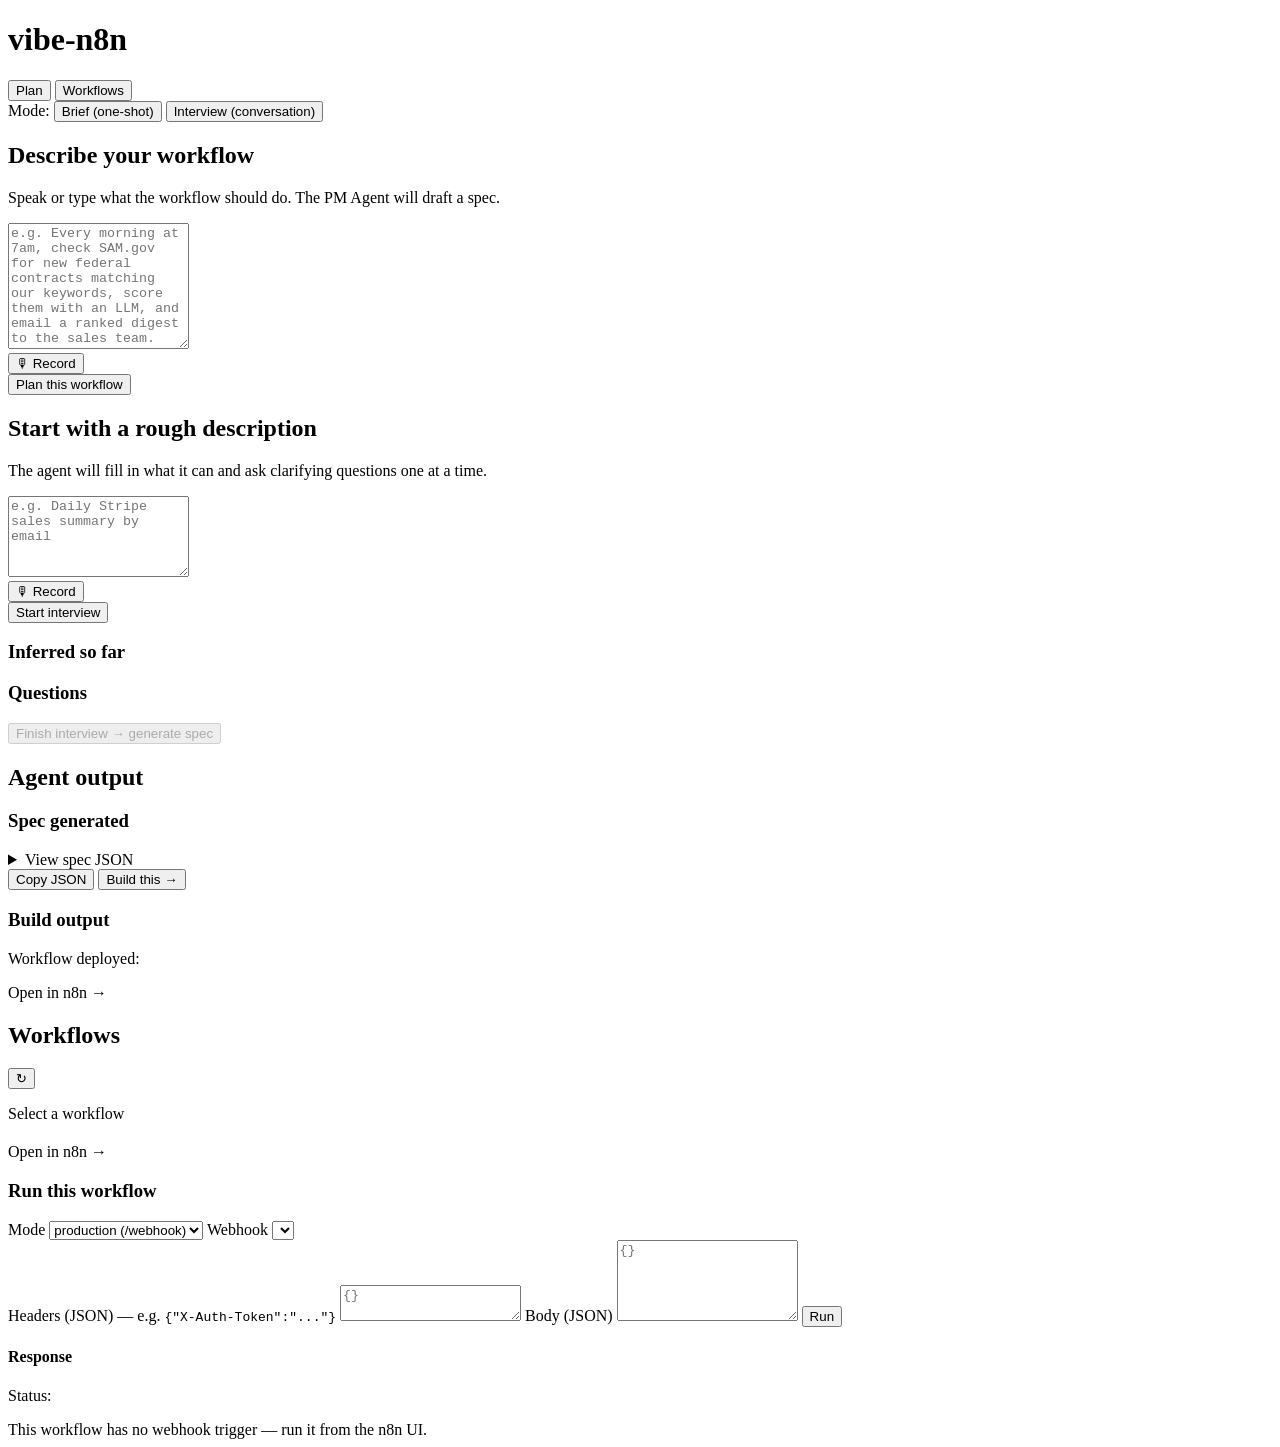
==== web/static/index.html @ efbb95b0 "Add vibe-n8n web UI (FastAPI + voice-enabled PM/Build wrapper) A browser frontend so non-technical u" ====
<!doctype html>
<html lang="en">
<head>
  <meta charset="utf-8" />
  <meta name="viewport" content="width=device-width, initial-scale=1" />
  <title>vibe-n8n</title>
  <link rel="stylesheet" href="/static/style.css" />
</head>
<body>
  <header>
    <h1>vibe-n8n</h1>
    <nav>
      <button id="tab-plan" class="tab active">Plan</button>
      <button id="tab-run" class="tab">Workflows</button>
    </nav>
  </header>

  <main>
    <!-- PLAN TAB -->
    <section id="panel-plan" class="panel active">
      <div class="plan-grid">
        <div class="plan-input">
          <div class="mode-row">
            <span class="mode-label">Mode:</span>
            <button id="mode-brief" class="mode-btn active">Brief (one-shot)</button>
            <button id="mode-interview" class="mode-btn">Interview (conversation)</button>
          </div>

          <!-- BRIEF mode -->
          <div id="brief-view">
            <h2>Describe your workflow</h2>
            <p class="hint">Speak or type what the workflow should do. The PM Agent will draft a spec.</p>
            <textarea id="brief" rows="8" placeholder="e.g. Every morning at 7am, check SAM.gov for new federal contracts matching our keywords, score them with an LLM, and email a ranked digest to the sales team."></textarea>
            <div class="mic-row">
              <button id="mic" class="mic">🎙 Record</button>
              <span id="mic-status"></span>
            </div>
            <button id="submit-plan" class="primary">Plan this workflow</button>
          </div>

          <!-- INTERVIEW mode -->
          <div id="interview-view" class="hidden">
            <h2>Start with a rough description</h2>
            <p class="hint">The agent will fill in what it can and ask clarifying questions one at a time.</p>
            <textarea id="iv-description" rows="5" placeholder="e.g. Daily Stripe sales summary by email"></textarea>
            <div class="mic-row">
              <button id="iv-mic-desc" class="mic" data-target="iv-description">🎙 Record</button>
              <span id="iv-mic-desc-status"></span>
            </div>
            <button id="iv-start" class="primary">Start interview</button>

            <div id="iv-chat" class="hidden">
              <h3>Inferred so far</h3>
              <pre id="iv-inferred" class="log small"></pre>

              <h3>Questions</h3>
              <ol id="iv-questions"></ol>

              <button id="iv-finish" class="primary" disabled>Finish interview → generate spec</button>
            </div>
          </div>
        </div>

        <div class="plan-output">
          <h2>Agent output</h2>
          <pre id="plan-log" class="log"></pre>
          <div id="plan-result" class="result hidden">
            <h3>Spec generated</h3>
            <p><code id="plan-spec-path"></code></p>
            <details>
              <summary>View spec JSON</summary>
              <pre id="plan-spec"></pre>
            </details>
            <div class="btn-row">
              <button id="copy-spec">Copy JSON</button>
              <button id="build-spec" class="primary">Build this →</button>
            </div>
          </div>

          <div id="build-box" class="hidden">
            <h3>Build output</h3>
            <pre id="build-log" class="log"></pre>
            <div id="build-done" class="result hidden">
              <p>Workflow deployed: <code id="build-wf-id"></code></p>
              <a id="build-wf-link" target="_blank" rel="noopener">Open in n8n →</a>
            </div>
          </div>
        </div>
      </div>
    </section>

    <!-- RUN TAB -->
    <section id="panel-run" class="panel">
      <div class="run-grid">
        <aside class="wf-list">
          <div class="wf-list-header">
            <h2>Workflows</h2>
            <button id="refresh-wf" title="Refresh">↻</button>
          </div>
          <ul id="workflows"></ul>
        </aside>
        <div class="wf-detail">
          <div id="wf-empty" class="empty">Select a workflow</div>
          <div id="wf-view" class="hidden">
            <h2 id="wf-name"></h2>
            <div class="wf-meta">
              <span id="wf-active" class="badge"></span>
              <a id="wf-edit" target="_blank" rel="noopener">Open in n8n →</a>
            </div>
            <div id="wf-runner" class="hidden">
              <h3>Run this workflow</h3>
              <div class="runner-row">
                <label>Mode
                  <select id="run-mode">
                    <option value="production">production (/webhook)</option>
                    <option value="test">test (/webhook-test)</option>
                  </select>
                </label>
                <label id="wf-webhook-picker-wrap" class="hidden">Webhook
                  <select id="wf-webhook-picker"></select>
                </label>
                <span id="wf-webhook-info" class="hint"></span>
              </div>
              <label>Headers (JSON) — e.g. <code>{"X-Auth-Token":"..."}</code></label>
              <textarea id="run-headers" rows="2" placeholder="{}"></textarea>
              <label>Body (JSON)</label>
              <textarea id="run-body" rows="5" placeholder="{}"></textarea>
              <button id="run-button" class="primary">Run</button>
              <div id="run-result" class="hidden">
                <h4>Response</h4>
                <p>Status: <code id="run-status"></code></p>
                <pre id="run-body-response" class="log"></pre>
              </div>
            </div>
            <div id="wf-norunner" class="hidden hint">This workflow has no webhook trigger — run it from the n8n UI.</div>
          </div>
        </div>
      </div>
    </section>
  </main>
</body>
<script src="/static/app.js"></script>
</html>
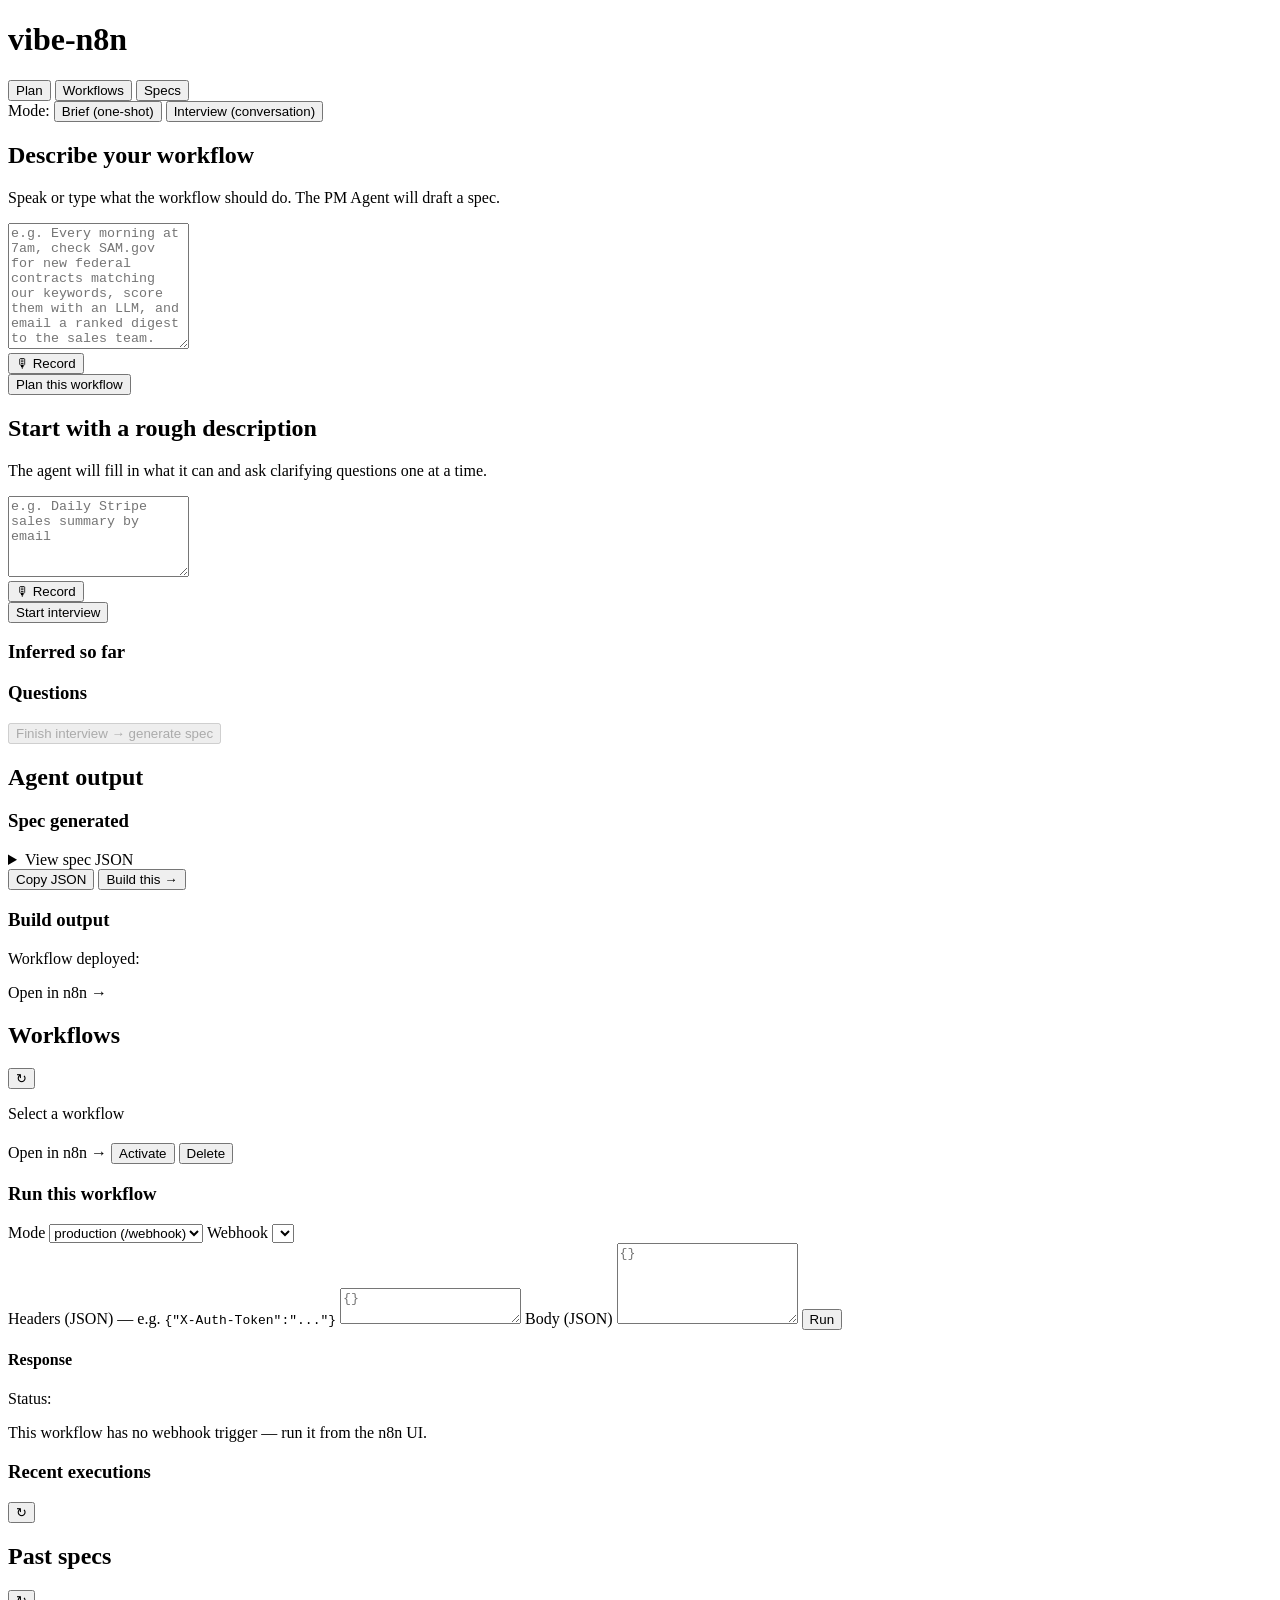
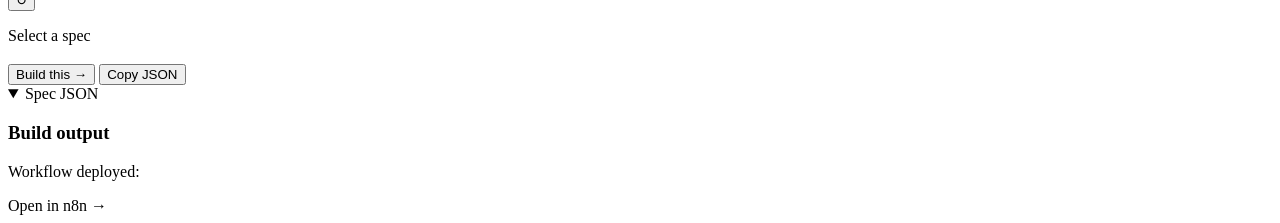
==== commit 5d8045bd: "Add workflow controls, executions panel, and Specs tab Visibility and control that previously requir" ====
--- a/web/static/index.html
+++ b/web/static/index.html
@@ -12,6 +12,7 @@
     <nav>
       <button id="tab-plan" class="tab active">Plan</button>
       <button id="tab-run" class="tab">Workflows</button>
+      <button id="tab-specs" class="tab">Specs</button>
     </nav>
   </header>
 
@@ -106,6 +107,8 @@
             <div class="wf-meta">
               <span id="wf-active" class="badge"></span>
               <a id="wf-edit" target="_blank" rel="noopener">Open in n8n →</a>
+              <button id="wf-toggle" class="small-btn">Activate</button>
+              <button id="wf-delete" class="small-btn danger">Delete</button>
             </div>
             <div id="wf-runner" class="hidden">
               <h3>Run this workflow</h3>
@@ -133,6 +136,53 @@
               </div>
             </div>
             <div id="wf-norunner" class="hidden hint">This workflow has no webhook trigger — run it from the n8n UI.</div>
+
+            <div id="wf-executions" class="exec-box">
+              <div class="exec-header">
+                <h3>Recent executions</h3>
+                <button id="refresh-execs" class="small-btn">↻</button>
+              </div>
+              <ul id="executions"></ul>
+            </div>
+          </div>
+        </div>
+      </div>
+    </section>
+
+    <!-- SPECS TAB -->
+    <section id="panel-specs" class="panel">
+      <div class="run-grid">
+        <aside class="wf-list">
+          <div class="wf-list-header">
+            <h2>Past specs</h2>
+            <button id="refresh-specs" title="Refresh">↻</button>
+          </div>
+          <ul id="specs"></ul>
+        </aside>
+        <div class="wf-detail">
+          <div id="spec-empty" class="empty">Select a spec</div>
+          <div id="spec-view" class="hidden">
+            <h2 id="spec-name"></h2>
+            <div class="wf-meta">
+              <span id="spec-kind" class="badge"></span>
+              <code id="spec-path"></code>
+            </div>
+            <div class="btn-row">
+              <button id="spec-build" class="primary">Build this →</button>
+              <button id="spec-copy">Copy JSON</button>
+            </div>
+            <details open>
+              <summary>Spec JSON</summary>
+              <pre id="spec-content" class="log"></pre>
+            </details>
+            <div id="spec-build-box" class="hidden">
+              <h3>Build output</h3>
+              <pre id="spec-build-log" class="log"></pre>
+              <div id="spec-build-done" class="result hidden">
+                <p>Workflow deployed: <code id="spec-build-wf-id"></code></p>
+                <a id="spec-build-wf-link" target="_blank" rel="noopener">Open in n8n →</a>
+              </div>
+            </div>
           </div>
         </div>
       </div>
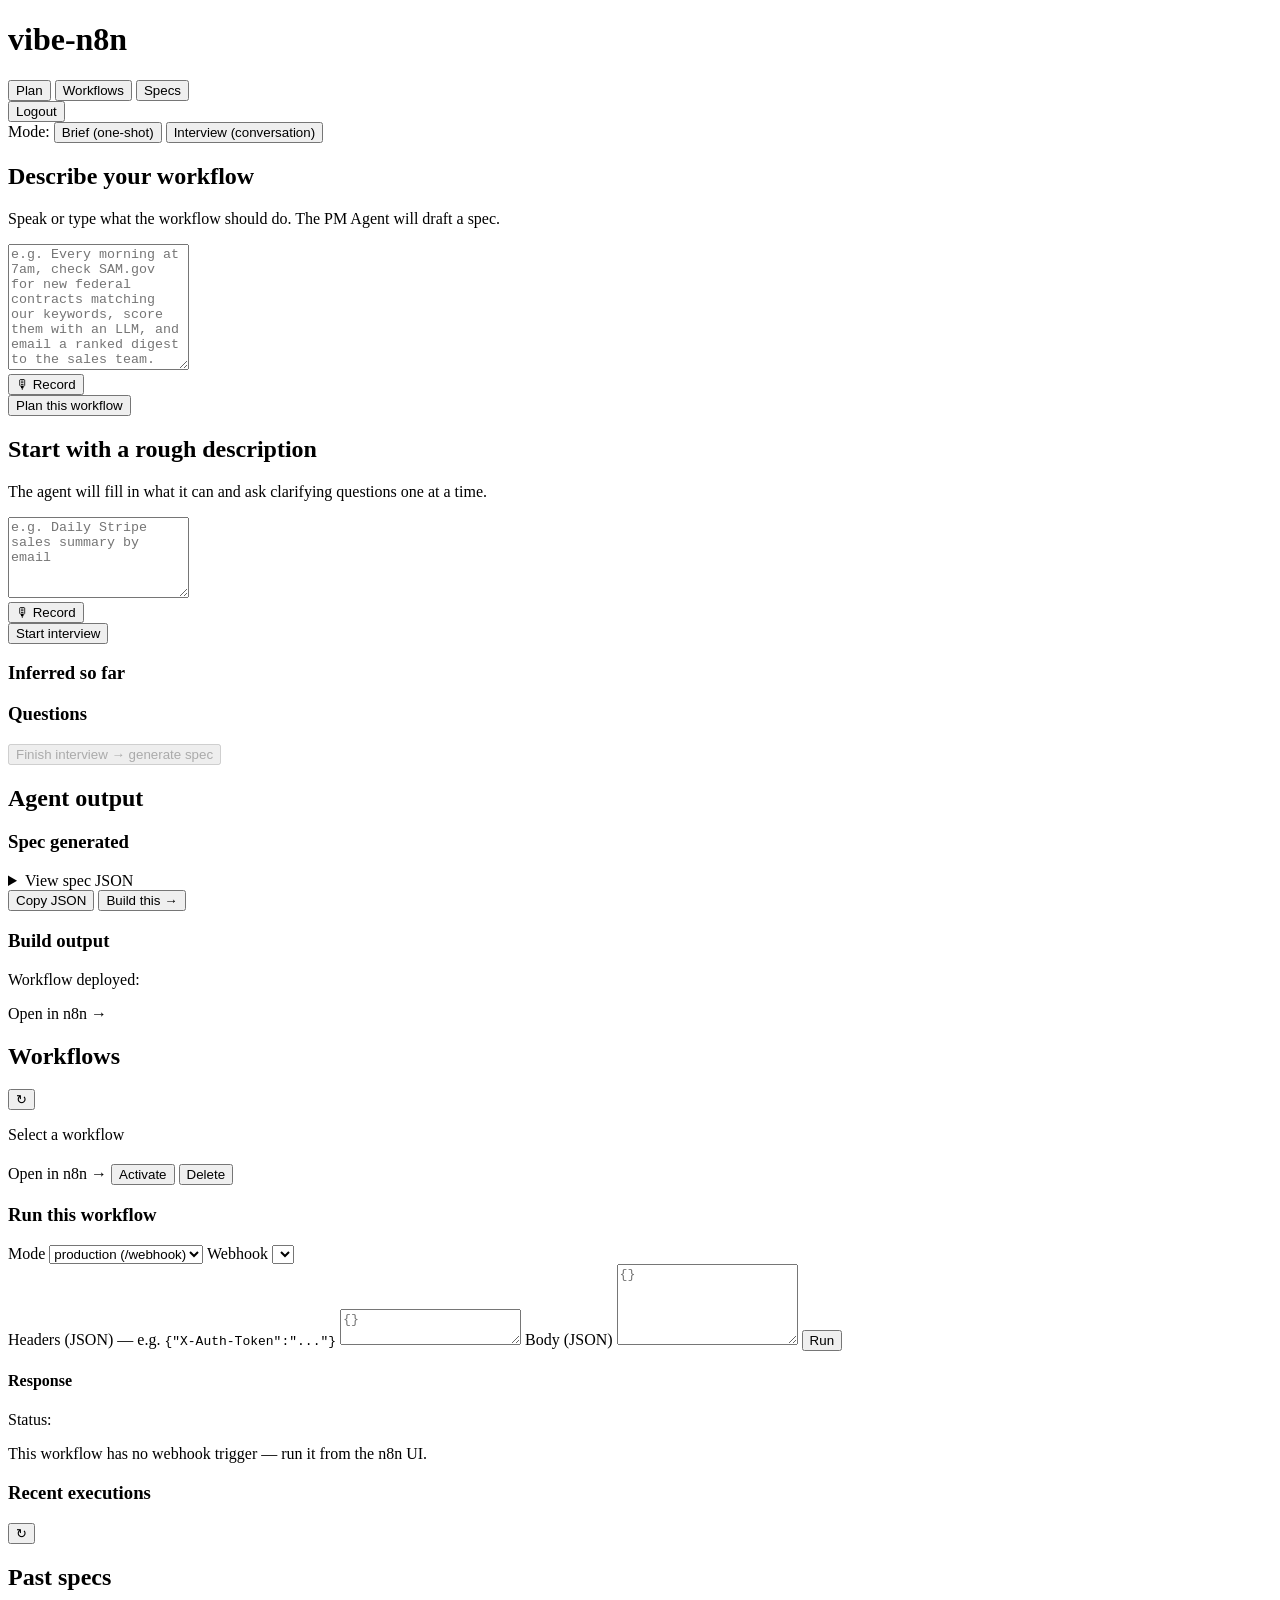
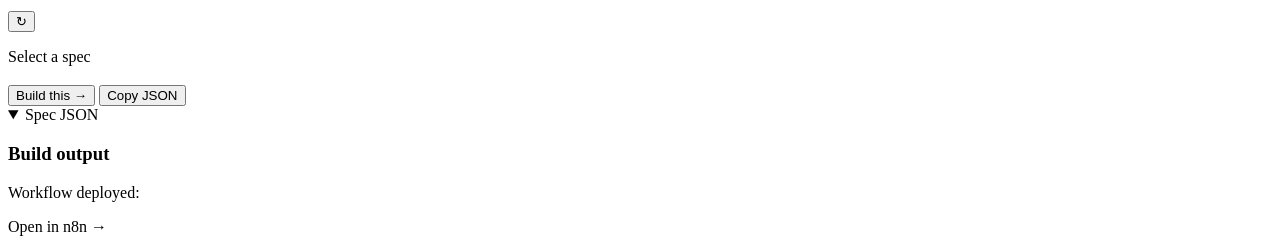
==== commit ea24da91: "Multi-user mode (phase 1): auth + sessions, gated on DATABASE_URL Implements steps 1-3 of specs/mult" ====
--- a/web/static/index.html
+++ b/web/static/index.html
@@ -14,6 +14,10 @@
       <button id="tab-run" class="tab">Workflows</button>
       <button id="tab-specs" class="tab">Specs</button>
     </nav>
+    <div id="user-id" class="user-id hidden">
+      <span id="user-email"></span>
+      <button id="logout">Logout</button>
+    </div>
   </header>
 
   <main>
